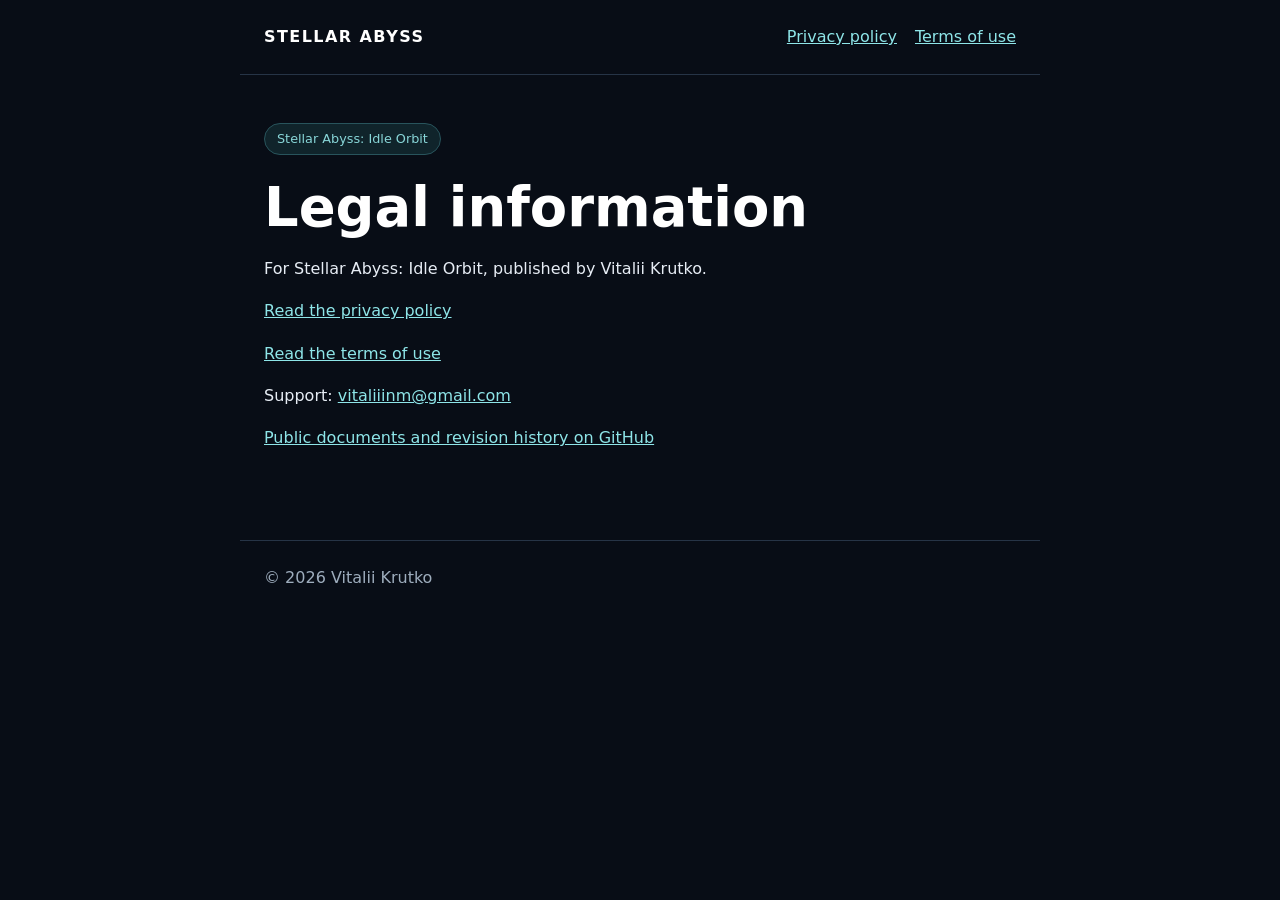
==== index.html @ 21fd67c9 "Publish Stellar Abyss legal documents on GitHub Pages" ====
<!doctype html><html lang="en"><head><meta charset="utf-8"><meta name="viewport" content="width=device-width,initial-scale=1"><title>Stellar Abyss: Idle Orbit — Legal</title><link rel="stylesheet" href="style.css"></head><body><header><a class="brand" href="index.html">Stellar Abyss</a><nav><a href="privacy.html">Privacy policy</a><a href="terms.html">Terms of use</a></nav></header><main><span class="tag">Stellar Abyss: Idle Orbit</span><h1>Legal information</h1><p>For Stellar Abyss: Idle Orbit, published by Vitalii Krutko.</p><p><a href="privacy.html">Read the privacy policy</a></p><p><a href="terms.html">Read the terms of use</a></p><p>Support: <a href="mailto:vitaliiinm@gmail.com">vitaliiinm@gmail.com</a></p><p><a href="https://github.com/KrutkoVitaliy/KrutkoVitaliy.github.io">Public documents and revision history on GitHub</a></p></main><footer>© 2026 Vitalii Krutko</footer></body></html>
---- style.css ----
:root{color-scheme:dark;font:16px/1.65 system-ui,-apple-system,BlinkMacSystemFont,"Segoe UI",sans-serif;background:#080d16;color:#e7edf5}
*{box-sizing:border-box}body{margin:0}header,main,footer{max-width:800px;margin:auto;padding:24px}header{display:flex;justify-content:space-between;gap:16px;align-items:center;border-bottom:1px solid #263446}nav{display:flex;gap:18px;flex-wrap:wrap}a{color:#8ee5e8}a:hover{color:#c6ffff}.brand{font-weight:800;letter-spacing:.09em;text-transform:uppercase;color:#fff;text-decoration:none}main{padding-top:48px;padding-bottom:72px}h1,h2{line-height:1.2;color:#fff}h1{font-size:clamp(2rem,5vw,3.4rem);margin:0 0 12px}h2{font-size:1.3rem;margin-top:44px}p,li{max-width:72ch}small,.meta,footer{color:#9eadbd}footer{border-top:1px solid #263446;padding-top:24px;padding-bottom:40px}.tag{display:inline-block;color:#88d6d8;background:#10242b;border:1px solid #28545c;border-radius:999px;padding:4px 12px;font-size:.8rem;margin-bottom:20px}

@media(max-width:600px){header{flex-direction:column;align-items:flex-start}header,main,footer{padding-left:20px;padding-right:20px}nav{gap:16px}}
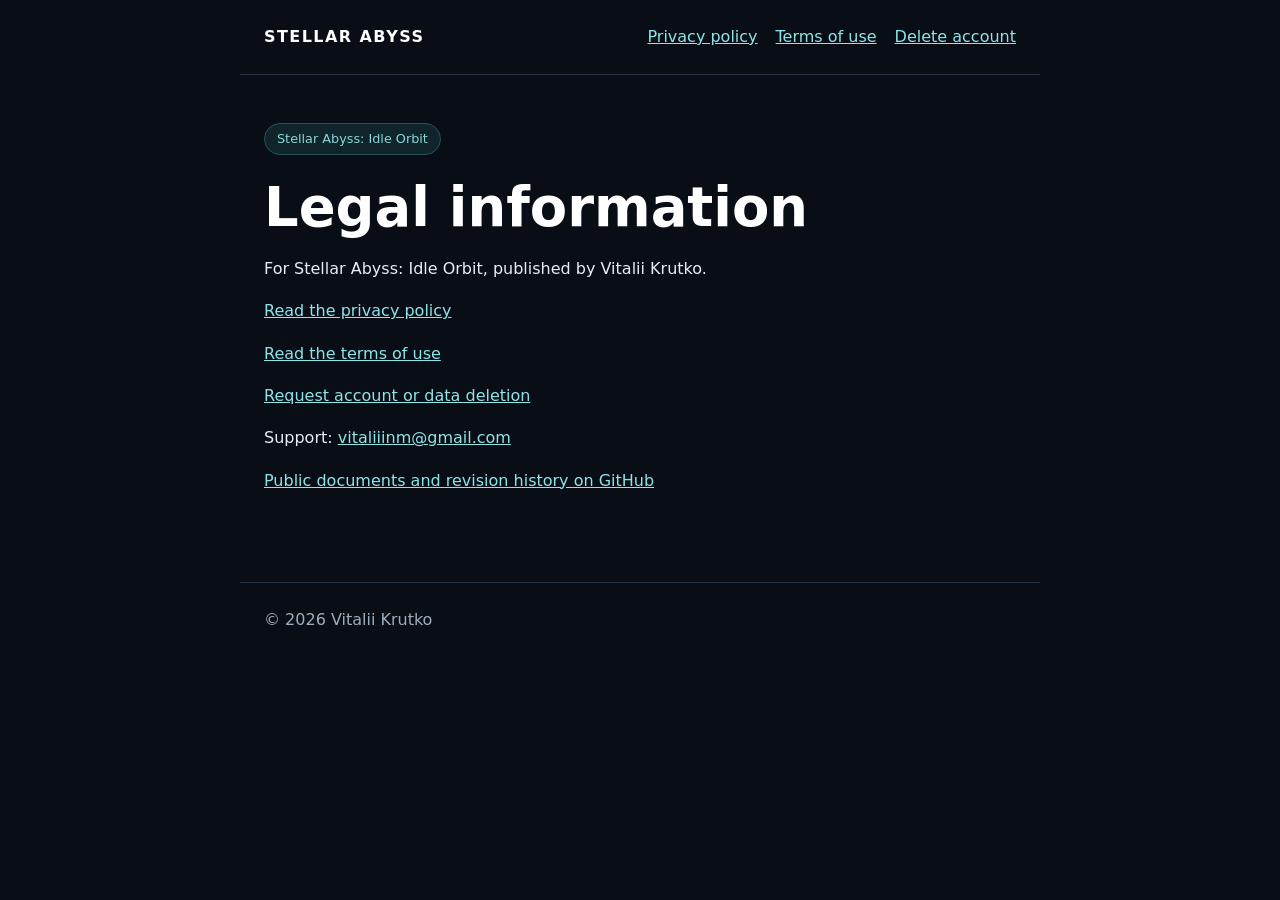
==== commit b2467cc6: "Add account and data deletion request resource" ====
--- a/index.html
+++ b/index.html
@@ -1 +1 @@
-<!doctype html><html lang="en"><head><meta charset="utf-8"><meta name="viewport" content="width=device-width,initial-scale=1"><title>Stellar Abyss: Idle Orbit — Legal</title><link rel="stylesheet" href="style.css"></head><body><header><a class="brand" href="index.html">Stellar Abyss</a><nav><a href="privacy.html">Privacy policy</a><a href="terms.html">Terms of use</a></nav></header><main><span class="tag">Stellar Abyss: Idle Orbit</span><h1>Legal information</h1><p>For Stellar Abyss: Idle Orbit, published by Vitalii Krutko.</p><p><a href="privacy.html">Read the privacy policy</a></p><p><a href="terms.html">Read the terms of use</a></p><p>Support: <a href="mailto:vitaliiinm@gmail.com">vitaliiinm@gmail.com</a></p><p><a href="https://github.com/KrutkoVitaliy/KrutkoVitaliy.github.io">Public documents and revision history on GitHub</a></p></main><footer>© 2026 Vitalii Krutko</footer></body></html>
+<!doctype html><html lang="en"><head><meta charset="utf-8"><meta name="viewport" content="width=device-width,initial-scale=1"><title>Stellar Abyss: Idle Orbit — Legal</title><link rel="stylesheet" href="style.css"></head><body><header><a class="brand" href="index.html">Stellar Abyss</a><nav><a href="privacy.html">Privacy policy</a><a href="terms.html">Terms of use</a><a href="delete-account.html">Delete account</a></nav></header><main><span class="tag">Stellar Abyss: Idle Orbit</span><h1>Legal information</h1><p>For Stellar Abyss: Idle Orbit, published by Vitalii Krutko.</p><p><a href="privacy.html">Read the privacy policy</a></p><p><a href="terms.html">Read the terms of use</a></p><p><a href="delete-account.html">Request account or data deletion</a></p><p>Support: <a href="mailto:vitaliiinm@gmail.com">vitaliiinm@gmail.com</a></p><p><a href="https://github.com/KrutkoVitaliy/KrutkoVitaliy.github.io">Public documents and revision history on GitHub</a></p></main><footer>© 2026 Vitalii Krutko</footer></body></html>
